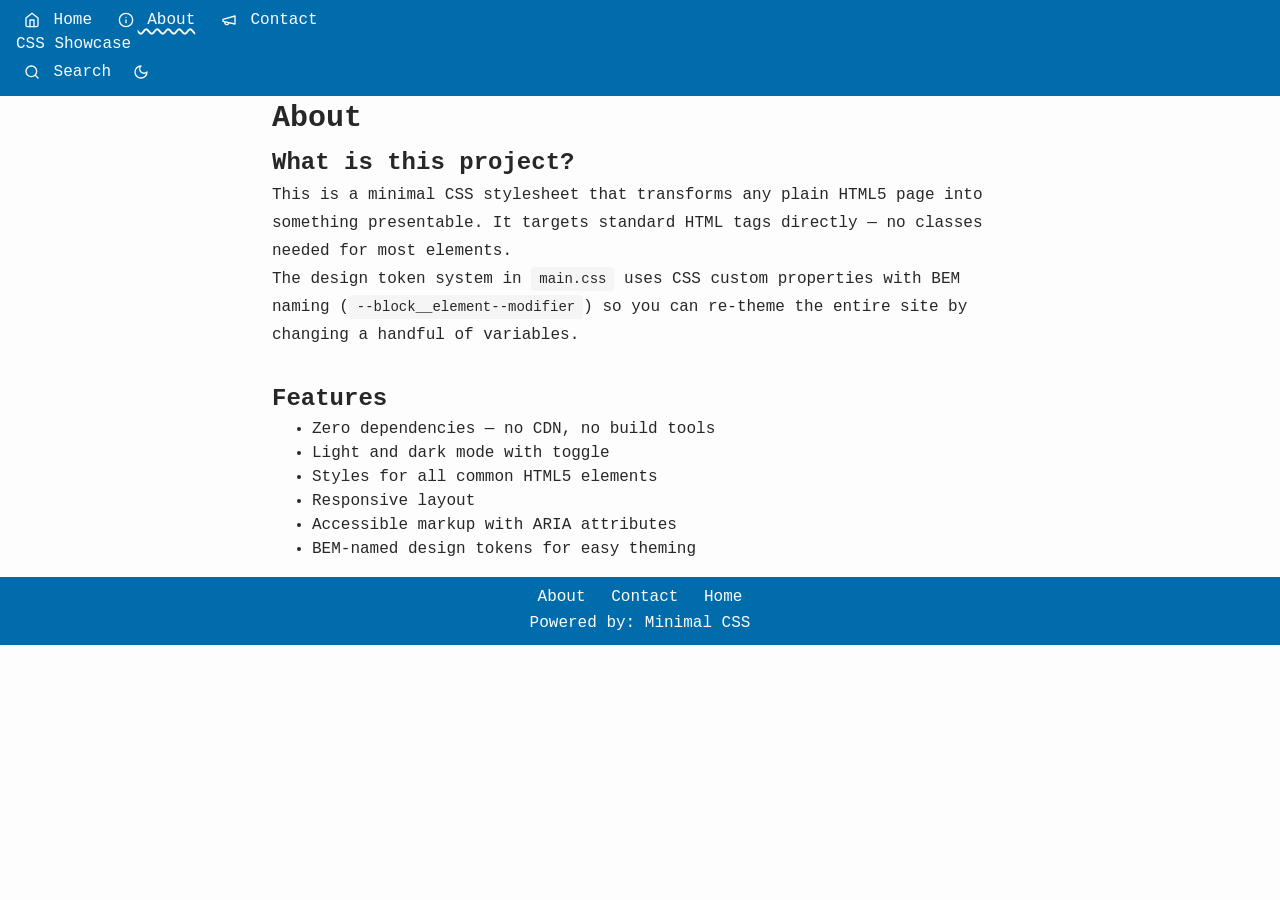
==== about.html @ d49ca7f7 "refactor: complete CSS showcase overhaul with review fixes - Rewrite main.css with BEM-named design " ====
<!DOCTYPE html>
<html lang="en" data-theme="light">

<head>
    <meta charset="utf-8" />
    <title>About — CSS Showcase</title>
    <meta name="viewport" content="width=device-width, initial-scale=1" />
    <meta http-equiv="Content-Security-Policy" content="default-src 'self'; img-src 'self'">
    <link rel="stylesheet" type="text/css" media="screen" href="main.css" />
</head>

<body>
    <header>
        <nav>
            <ul>
                <li>
                    <a href="index.html">
                        <svg aria-hidden="true"><use href="icons.svg#icon-home"></use></svg>
                        Home
                    </a>
                </li>
                <li>
                    <a href="about.html" aria-current="page">
                        <svg aria-hidden="true"><use href="icons.svg#icon-info"></use></svg>
                        About
                    </a>
                </li>
                <li>
                    <a href="contact.html">
                        <svg aria-hidden="true"><use href="icons.svg#icon-megaphone"></use></svg>
                        Contact
                    </a>
                </li>
            </ul>
            <span>CSS Showcase</span>
            <ul>
                <li>
                    <a href="index.html">
                        <svg aria-hidden="true"><use href="icons.svg#icon-search"></use></svg>
                        Search
                    </a>
                </li>
                <li>
                    <button type="button" data-action="toggle-theme" aria-label="Toggle dark mode">
                        <svg aria-hidden="true" class="icon-sun"><use href="icons.svg#icon-sun"></use></svg>
                        <svg aria-hidden="true" class="icon-moon"><use href="icons.svg#icon-moon"></use></svg>
                    </button>
                </li>
            </ul>
        </nav>
    </header>

    <main class="container">
        <section>
            <h1>About</h1>
            <h2>What is this project?</h2>
            <p>
                This is a minimal CSS stylesheet that transforms any plain HTML5 page into
                something presentable. It targets standard HTML tags directly — no classes
                needed for most elements.
            </p>
            <p>
                The design token system in <code>main.css</code> uses CSS custom properties
                with BEM naming (<code>--block__element--modifier</code>) so you can re-theme
                the entire site by changing a handful of variables.
            </p>
        </section>

        <section>
            <h2>Features</h2>
            <ul>
                <li>Zero dependencies — no CDN, no build tools</li>
                <li>Light and dark mode with toggle</li>
                <li>Styles for all common HTML5 elements</li>
                <li>Responsive layout</li>
                <li>Accessible markup with ARIA attributes</li>
                <li>BEM-named design tokens for easy theming</li>
            </ul>
        </section>
    </main>

    <footer>
        <ul>
            <li><a href="about.html">About</a></li>
            <li><a href="contact.html">Contact</a></li>
            <li><a href="index.html">Home</a></li>
        </ul>
        <p>Powered by: Minimal CSS</p>
    </footer>

    <script src="theme-toggle.js"></script>

</body>

</html>
---- main.css ----
/* ═══════════════════════════════════════════════════════════════════
   Design Token API — Change these values to re-theme the entire page
   Variable naming follows BEM: --block__element--modifier
   ═══════════════════════════════════════════════════════════════════ */

:root {
  /* ─── Surface Colors ─── */
  --color__surface:              #fdfdfd;
  --color__surface--alt:         #f5f5f5;
  --color__surface--hover:       #e6e6e6;

  /* ─── Text Colors ─── */
  --color__text:                 #282728;
  --color__text--inverse:        #fdfdfd;
  --color__text--muted:          #6b6b6b;

  /* ─── Accent Colors ─── */
  --color__accent:               #006cac;
  --color__accent--hover:        #005a91;
  --color__accent--subtle:       #e6e6e6;

  /* ─── Semantic Status Colors ─── */
  --color__error:                #ff010130;
  --color__error--border:        #ff0101;
  --color__warning:              #f59e0b;
  --color__success:              #22c55e;
  --color__info:                 #3b82f6;

  /* ─── Borders ─── */
  --border__width:               1px;
  --border__width--accent:       3px;
  --border__color:               #ece9e9;
  --border__color--strong:       #3a3a3a;
  --border__radius:              4px;
  --border__radius--full:        9999px;

  /* ─── Typography ─── */
  --font__family:                ui-monospace, SFMono-Regular, Menlo, Monaco,
                                 Consolas, "Liberation Mono", "Courier New", monospace;
  --font__size--base:            1rem;
  --font__size--sm:              0.875rem;
  --font__size--h1:              1.875rem;
  --font__size--h2:              1.5rem;
  --font__size--h3:              1.25rem;
  --font__size--h4:              1.125rem;
  --line__height:                1.5;
  --line__height--relaxed:       1.75;

  /* ─── Spacing (4px base grid) ─── */
  --space--xs:                   0.25rem;
  --space--sm:                   0.5rem;
  --space--md:                   1rem;
  --space--lg:                   1.5rem;
  --space--xl:                   2rem;
  --space--2xl:                  3rem;

  /* ─── Layout ─── */
  --layout__max-width:           768px;
  --layout__padding:             1rem;

  /* ─── Components ─── */
  --icon__size:                  1rem;
  --checkbox__size:              1.25rem;
  --indicator__height:           1.5rem;
  --interaction__opacity--hover: 0.85;

  /* ─── Link Decoration ─── */
  --link__underline--style:      dashed;
  --link__underline--offset:     3px;
}

/* ─── Dark Mode ─── */
[data-theme="dark"] {
  --color__surface:              #212737;
  --color__surface--alt:         #2a3347;
  --color__surface--hover:       rgba(52, 63, 96, 0.75);
  --color__text:                 #eaedf3;
  --color__text--inverse:        #212737;
  --color__text--muted:          #9ba3b8;
  --color__accent:               #ff6b01;
  --color__accent--hover:        #cc5600;
  --color__accent--subtle:       rgba(52, 63, 96, 0.75);
  --border__color:               #3d4663;
  --border__color--strong:       #ab4b08;
  --color__error:                #ff010140;
  --color__error--border:        #ff4444;
}


/* ═══════════════════════════════════════════════
   Reset
   ═══════════════════════════════════════════════ */

* {
  margin: 0;
  box-sizing: border-box;
  font-family: var(--font__family);
  line-height: var(--line__height);
  color: var(--color__text);
}


/* ═══════════════════════════════════════════════
   Page Structure
   ═══════════════════════════════════════════════ */

body {
  background-color: var(--color__surface);
  font-size: var(--font__size--base);
  font-weight: normal;
  padding-top: var(--space--2xl);
}

main > *:not(:first-child) {
  margin-top: var(--space--xl);
}

.container {
  width: 90%;
  max-width: var(--layout__max-width);
  margin: var(--space--xl) auto 0 auto;
  padding: var(--layout__padding);
}


/* ═══════════════════════════════════════════════
   Header & Navigation
   ═══════════════════════════════════════════════ */

header {
  position: fixed;
  top: 0;
  width: 100%;
  padding: var(--space--sm) var(--space--md);
  background-color: var(--color__accent);
  z-index: 10;
}

header,
header * {
  color: var(--color__text--inverse);
}

nav ul {
  list-style: none;
  margin: 0;
  padding: 0;
}

nav ul li {
  display: inline-block;
}

nav svg {
  width: var(--icon__size);
  height: var(--icon__size);
  display: inline-block;
  vertical-align: middle;
  margin-right: var(--space--xs);
}

nav a {
  color: var(--color__text--inverse);
  text-decoration: none;
  padding: var(--space--xs) var(--space--sm);
}

nav a:hover {
  text-decoration: underline;
  opacity: var(--interaction__opacity--hover);
  color: var(--color__text--inverse);
}

nav a:visited {
  color: var(--color__text--inverse);
}

nav a[aria-current="page"] {
  text-decoration: underline wavy;
  text-decoration-thickness: 2px;
  text-underline-offset: 4px;
}

/* Theme toggle: show sun in dark mode, moon in light mode */
[data-theme="light"] .icon-sun { display: none; }
[data-theme="dark"] .icon-moon { display: none; }
[data-theme="dark"] .icon-sun { display: inline-block; }

nav button {
  background: none;
  border: none;
  cursor: pointer;
  padding: var(--space--xs);
  margin: 0;
  border-radius: var(--border__radius--full);
  vertical-align: middle;
}

nav button:hover {
  opacity: var(--interaction__opacity--hover);
}

nav button svg {
  margin-right: 0;
}


/* ═══════════════════════════════════════════════
   Footer
   ═══════════════════════════════════════════════ */

footer {
  background-color: var(--color__accent);
  padding: var(--space--sm) 0;
  text-align: center;
}

footer,
footer * {
  color: var(--color__text--inverse);
}

footer ul {
  list-style: none;
  margin: 0;
  padding: 0;
}

footer ul li {
  display: inline-block;
  margin: 0 var(--space--sm);
}

footer a {
  color: var(--color__text--inverse);
  text-decoration: none;
}

footer a:hover {
  text-decoration: underline;
  opacity: var(--interaction__opacity--hover);
  color: var(--color__text--inverse);
}


/* ═══════════════════════════════════════════════
   Typography
   ═══════════════════════════════════════════════ */

h1 { font-size: var(--font__size--h1); margin-bottom: var(--space--xs); }
h2 { font-size: var(--font__size--h2); }
h3 { font-size: var(--font__size--h3); }
h4 { font-size: var(--font__size--h4); }

p {
  line-height: var(--line__height--relaxed);
}

small {
  font-size: var(--font__size--sm);
  color: var(--color__text--muted);
}

mark {
  background-color: color-mix(in srgb, var(--color__warning) 40%, transparent);
  padding: 0 var(--space--xs);
  border-radius: var(--border__radius);
}

ins {
  text-decoration: none;
  background-color: color-mix(in srgb, var(--color__success) 25%, transparent);
  padding: 0 var(--space--xs);
}

del {
  background-color: var(--color__error);
  padding: 0 var(--space--xs);
}

abbr[title] {
  text-decoration: underline dotted;
  text-underline-offset: var(--link__underline--offset);
  cursor: help;
}

sup, sub {
  font-size: var(--font__size--sm);
}

address {
  font-style: normal;
}


/* ═══════════════════════════════════════════════
   Code & Preformatted
   ═══════════════════════════════════════════════ */

code {
  background-color: var(--color__surface--alt);
  padding: var(--space--xs) var(--space--sm);
  border-radius: var(--border__radius);
  font-size: var(--font__size--sm);
}

pre {
  background-color: var(--color__surface--alt);
  padding: var(--space--md);
  border-radius: var(--border__radius);
  border: var(--border__width) solid var(--border__color);
  overflow-x: auto;
}

pre code {
  background: none;
  padding: 0;
}

kbd {
  background-color: var(--color__surface--alt);
  border: var(--border__width) solid var(--border__color--strong);
  border-radius: var(--border__radius);
  padding: var(--space--xs) var(--space--sm);
  font-size: var(--font__size--sm);
}


/* ═══════════════════════════════════════════════
   Links
   ═══════════════════════════════════════════════ */

a,
a:visited {
  color: var(--color__accent);
  text-decoration: underline var(--link__underline--style);
  text-underline-offset: var(--link__underline--offset);
}

a:hover {
  color: var(--color__accent--hover);
}


/* ═══════════════════════════════════════════════
   Blockquote & Aside
   ═══════════════════════════════════════════════ */

blockquote {
  border-left: var(--border__width--accent) solid var(--color__info);
  margin: var(--space--md) 0;
  padding: var(--space--sm) var(--space--lg);
  background-color: var(--color__surface--alt);
}

blockquote p {
  font-style: italic;
}

aside {
  background-color: var(--color__accent--subtle);
  border-left: var(--border__width--accent) solid var(--color__accent);
  padding: var(--space--md) var(--space--lg);
  margin: var(--space--md) 0;
  border-radius: var(--border__radius);
}


/* ═══════════════════════════════════════════════
   Horizontal Rule
   ═══════════════════════════════════════════════ */

hr {
  border: none;
  border-top: var(--border__width) solid var(--border__color);
  margin: var(--space--xl) 0;
}


/* ═══════════════════════════════════════════════
   Forms
   ═══════════════════════════════════════════════ */

label {
  display: block;
  margin: var(--space--lg) 0 var(--space--xs) 0;
  font-weight: bold;
}

label span {
  color: var(--color__accent);
}

label:has(> input[type="checkbox"]),
label:has(> input[type="radio"]) {
  display: inline;
  margin: 0;
  font-weight: normal;
}

input[type="text"],
input[type="number"],
input[type="email"],
input[type="password"],
select,
textarea {
  width: 100%;
  padding: var(--space--sm);
  font-size: var(--font__size--base);
  border: var(--border__width) solid var(--border__color);
  border-radius: var(--border__radius);
  background-color: var(--color__surface);
  color: var(--color__text);
}

input[type="text"]:focus,
input[type="number"]:focus,
input[type="email"]:focus,
input[type="password"]:focus,
select:focus,
textarea:focus {
  border-color: var(--color__accent);
  outline: 2px solid color-mix(in srgb, var(--color__accent) 25%, transparent);
  outline-offset: 1px;
}

textarea {
  line-height: var(--line__height--relaxed);
  min-height: 6rem;
}

input[type="checkbox"] {
  width: var(--checkbox__size);
  height: var(--checkbox__size);
  margin-right: var(--space--sm);
  vertical-align: middle;
  accent-color: var(--color__accent);
}

input[type="radio"] {
  margin-right: var(--space--sm);
  vertical-align: middle;
  accent-color: var(--color__accent);
}


/* ═══════════════════════════════════════════════
   Buttons
   ═══════════════════════════════════════════════ */

button,
.button {
  display: inline-block;
  background-color: var(--color__accent);
  color: var(--color__text--inverse);
  border: var(--border__width) solid var(--color__accent--hover);
  border-radius: var(--border__radius);
  padding: var(--space--sm) var(--space--lg);
  font-size: var(--font__size--base);
  font-weight: bold;
  cursor: pointer;
  text-decoration: none;
  line-height: var(--line__height);
  margin: var(--space--md) var(--space--xs) 0 0;
}

button:hover,
.button:hover {
  background-color: var(--color__accent--hover);
}

.button-alt {
  background-color: transparent;
  color: var(--color__accent);
  border-color: var(--color__accent);
}

.button-alt:hover {
  background-color: transparent;
  color: var(--color__accent--hover);
  border-color: var(--color__accent--hover);
}

.float-right {
  float: right;
}


/* ═══════════════════════════════════════════════
   Tables
   ═══════════════════════════════════════════════ */

table {
  border-collapse: collapse;
  width: 100%;
}

thead {
  background-color: var(--color__accent);
}

thead th {
  color: var(--color__text--inverse);
}

th,
td {
  border: var(--border__width) solid var(--border__color--strong);
  padding: var(--space--sm);
  text-align: left;
}

tbody tr:nth-child(odd) {
  background-color: var(--color__surface--alt);
}

tbody tr:hover {
  background-color: var(--color__surface--hover);
}


/* ═══════════════════════════════════════════════
   Definition Lists
   ═══════════════════════════════════════════════ */

dl {
  margin: var(--space--md) 0;
}

dt {
  font-weight: bold;
  margin-top: var(--space--sm);
}

dd {
  margin-left: var(--space--lg);
  color: var(--color__text--muted);
}


/* ═══════════════════════════════════════════════
   Media
   ═══════════════════════════════════════════════ */

figure {
  margin: var(--space--md) 0;
}

figcaption {
  font-size: var(--font__size--sm);
  color: var(--color__text--muted);
  margin-top: var(--space--xs);
}

img {
  max-width: 100%;
  height: auto;
}


/* ═══════════════════════════════════════════════
   Details & Summary
   ═══════════════════════════════════════════════ */

details {
  border: var(--border__width) solid var(--border__color);
  border-radius: var(--border__radius);
  padding: var(--space--sm) var(--space--md);
  margin: var(--space--md) 0;
}

summary {
  font-weight: bold;
  cursor: pointer;
}

details[open] summary {
  margin-bottom: var(--space--sm);
}


/* ═══════════════════════════════════════════════
   Progress & Meter
   ═══════════════════════════════════════════════ */

progress {
  width: 100%;
  height: var(--indicator__height);
  accent-color: var(--color__accent);
  margin: var(--space--sm) 0;
}

meter {
  width: 100%;
  height: var(--indicator__height);
  margin: var(--space--sm) 0;
}


/* ═══════════════════════════════════════════════
   Validation
   ═══════════════════════════════════════════════ */

input.form-field-validation-error,
select.form-field-validation-error,
textarea.form-field-validation-error {
  border-color: var(--color__error--border);
  background-color: var(--color__error);
}


/* ═══════════════════════════════════════════════
   Responsive
   ═══════════════════════════════════════════════ */

@media screen and (max-width: 550px) {
  button,
  .button {
    width: 100%;
    display: block;
  }
}
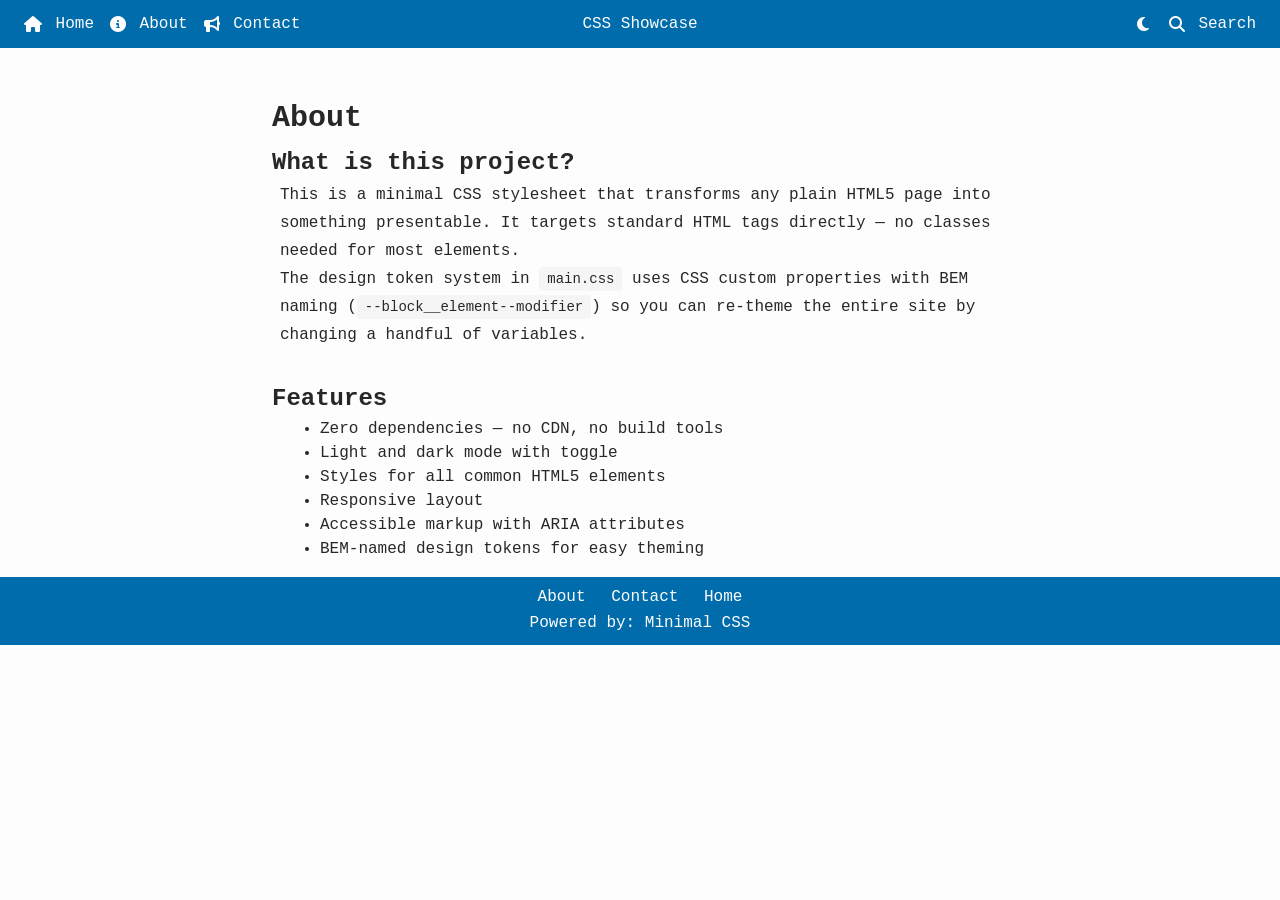
==== commit 505a3ad5: "Cleaned up index.html and  main.css" ====
--- a/about.html
+++ b/about.html
@@ -5,7 +5,8 @@
     <meta charset="utf-8" />
     <title>About — CSS Showcase</title>
     <meta name="viewport" content="width=device-width, initial-scale=1" />
-    <meta http-equiv="Content-Security-Policy" content="default-src 'self'; img-src 'self'">
+    <meta http-equiv="Content-Security-Policy" content="default-src 'self'; img-src 'self'; style-src 'self' https://cdnjs.cloudflare.com; font-src https://cdnjs.cloudflare.com">
+    <link rel="stylesheet" href="https://cdnjs.cloudflare.com/ajax/libs/font-awesome/6.5.1/css/all.min.css" />
     <link rel="stylesheet" type="text/css" media="screen" href="main.css" />
 </head>
 
@@ -15,19 +16,19 @@
             <ul>
                 <li>
                     <a href="index.html">
-                        <svg aria-hidden="true"><use href="icons.svg#icon-home"></use></svg>
+                        <i class="fa-solid fa-house"></i>
                         Home
                     </a>
                 </li>
                 <li>
                     <a href="about.html" aria-current="page">
-                        <svg aria-hidden="true"><use href="icons.svg#icon-info"></use></svg>
+                        <i class="fa-solid fa-circle-info"></i>
                         About
                     </a>
                 </li>
                 <li>
                     <a href="contact.html">
-                        <svg aria-hidden="true"><use href="icons.svg#icon-megaphone"></use></svg>
+                        <i class="fa-solid fa-bullhorn"></i>
                         Contact
                     </a>
                 </li>
@@ -36,15 +37,15 @@
             <ul>
                 <li>
                     <a href="index.html">
-                        <svg aria-hidden="true"><use href="icons.svg#icon-search"></use></svg>
+                        <i class="fa-solid fa-magnifying-glass"></i>
                         Search
                     </a>
                 </li>
                 <li>
-                    <button type="button" data-action="toggle-theme" aria-label="Toggle dark mode">
-                        <svg aria-hidden="true" class="icon-sun"><use href="icons.svg#icon-sun"></use></svg>
-                        <svg aria-hidden="true" class="icon-moon"><use href="icons.svg#icon-moon"></use></svg>
-                    </button>
+                    <a href="#" data-action="toggle-theme" aria-label="Toggle dark mode">
+                        <i class="fa-solid fa-sun icon-sun"></i>
+                        <i class="fa-solid fa-moon icon-moon"></i>
+                    </a>
                 </li>
             </ul>
         </nav>
--- a/main.css
+++ b/main.css
@@ -111,9 +111,18 @@
   padding-top: var(--space--2xl);
 }
 
+body > *:not(header):not(footer):not(aside) {
+  margin-left: var(--space--md);
+}
+
 main > *:not(:first-child) {
   margin-top: var(--space--xl);
 }
+
+section > *:not(h1):not(h2)  {
+    margin-left: var(--space--sm);
+}
+
 
 .container {
   width: 90%;
@@ -141,19 +150,39 @@
   color: var(--color__text--inverse);
 }
 
+nav {
+  display: flex;
+  justify-content: space-between;
+  align-items: center;
+}
+
+nav ul:first-child li{
+    float: left;
+}
+
+nav > * {
+    text-align: center;
+}
+
+nav ul:last-child li{
+    float: right;
+}
+
 nav ul {
-  list-style: none;
   margin: 0;
   padding: 0;
+
+}
+
+nav > * {
+    width: 100%;
 }
 
 nav ul li {
-  display: inline-block;
-}
-
-nav svg {
-  width: var(--icon__size);
-  height: var(--icon__size);
+  display: inline;
+}
+
+nav i {
   display: inline-block;
   vertical-align: middle;
   margin-right: var(--space--xs);
@@ -163,46 +192,24 @@
   color: var(--color__text--inverse);
   text-decoration: none;
   padding: var(--space--xs) var(--space--sm);
+  vertical-align: middle;
+  display: inline-block;
 }
 
 nav a:hover {
-  text-decoration: underline;
+  text-decoration: wavy underline;
   opacity: var(--interaction__opacity--hover);
   color: var(--color__text--inverse);
 }
 
 nav a:visited {
   color: var(--color__text--inverse);
-}
-
-nav a[aria-current="page"] {
-  text-decoration: underline wavy;
-  text-decoration-thickness: 2px;
-  text-underline-offset: 4px;
 }
 
 /* Theme toggle: show sun in dark mode, moon in light mode */
 [data-theme="light"] .icon-sun { display: none; }
 [data-theme="dark"] .icon-moon { display: none; }
-[data-theme="dark"] .icon-sun { display: inline-block; }
-
-nav button {
-  background: none;
-  border: none;
-  cursor: pointer;
-  padding: var(--space--xs);
-  margin: 0;
-  border-radius: var(--border__radius--full);
-  vertical-align: middle;
-}
-
-nav button:hover {
-  opacity: var(--interaction__opacity--hover);
-}
-
-nav button svg {
-  margin-right: 0;
-}
+[data-theme="dark"] .icon-sun { display: inline; }
 
 
 /* ═══════════════════════════════════════════════
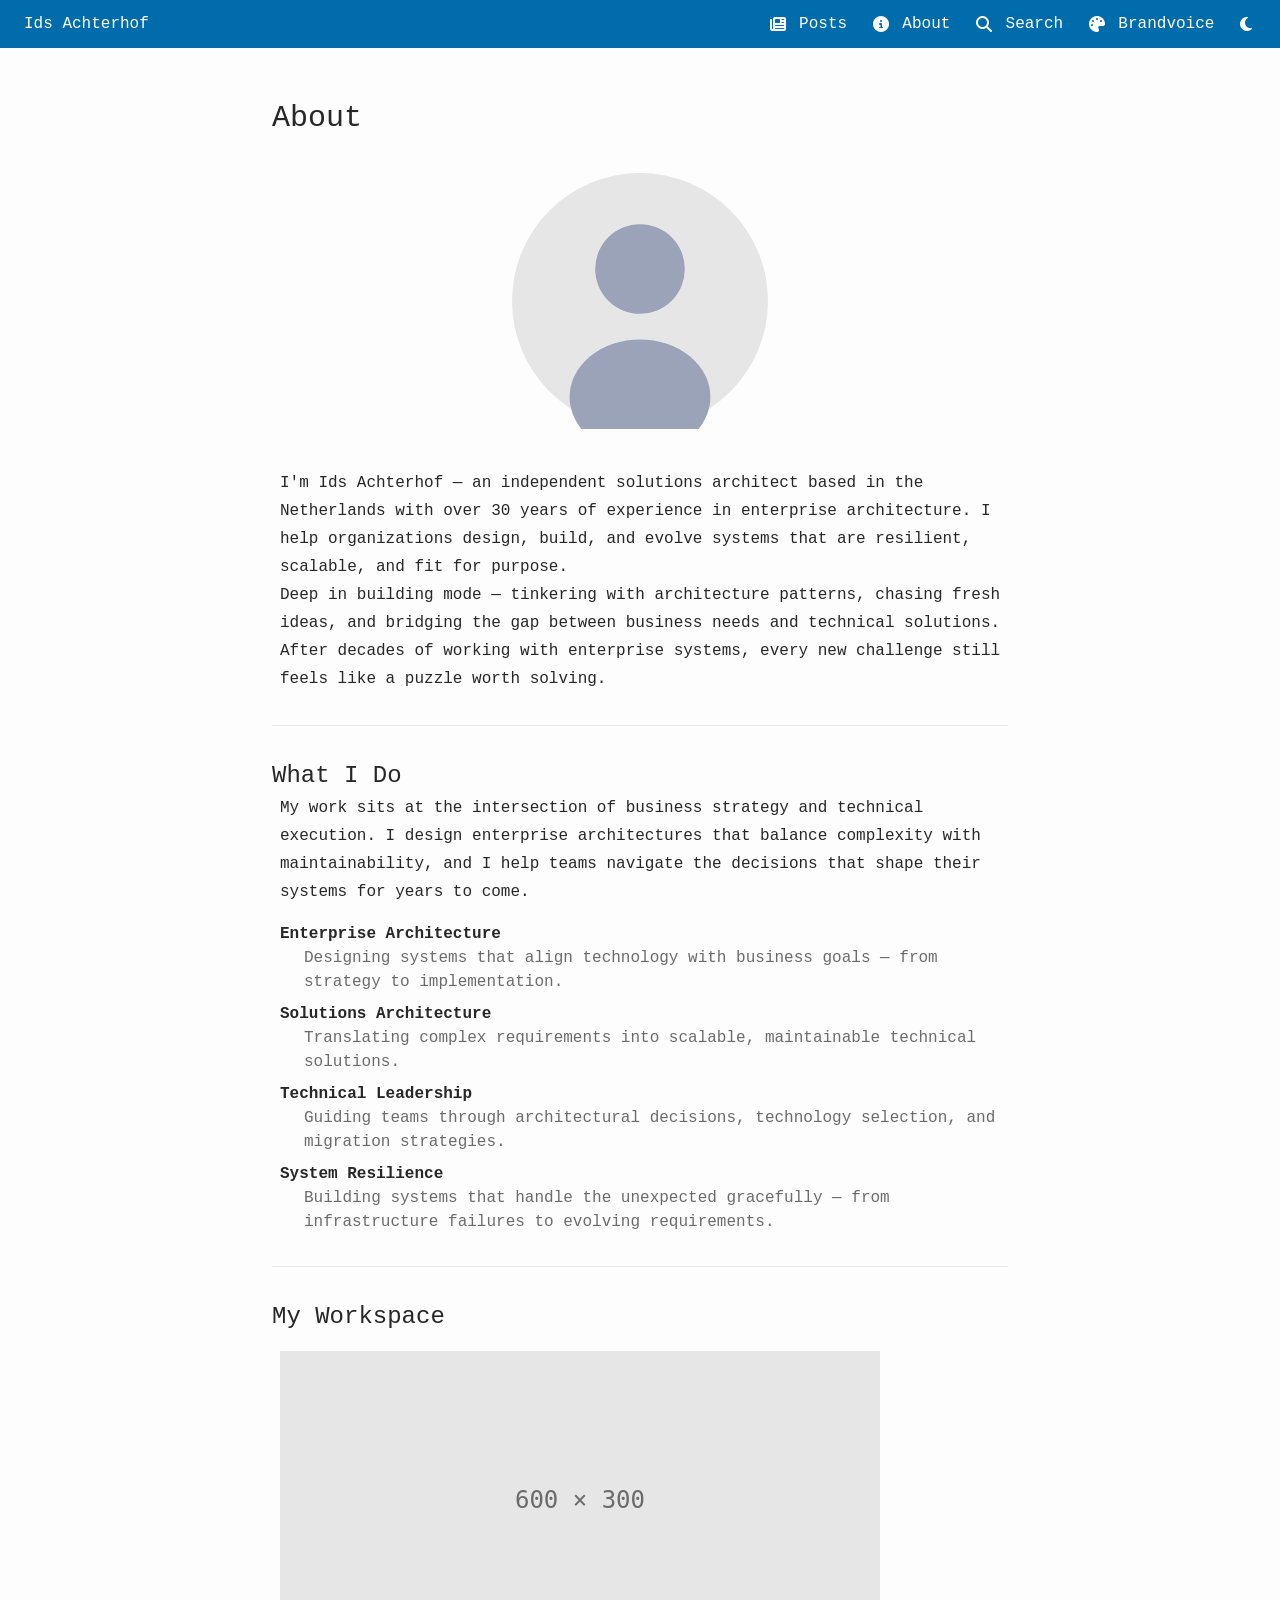
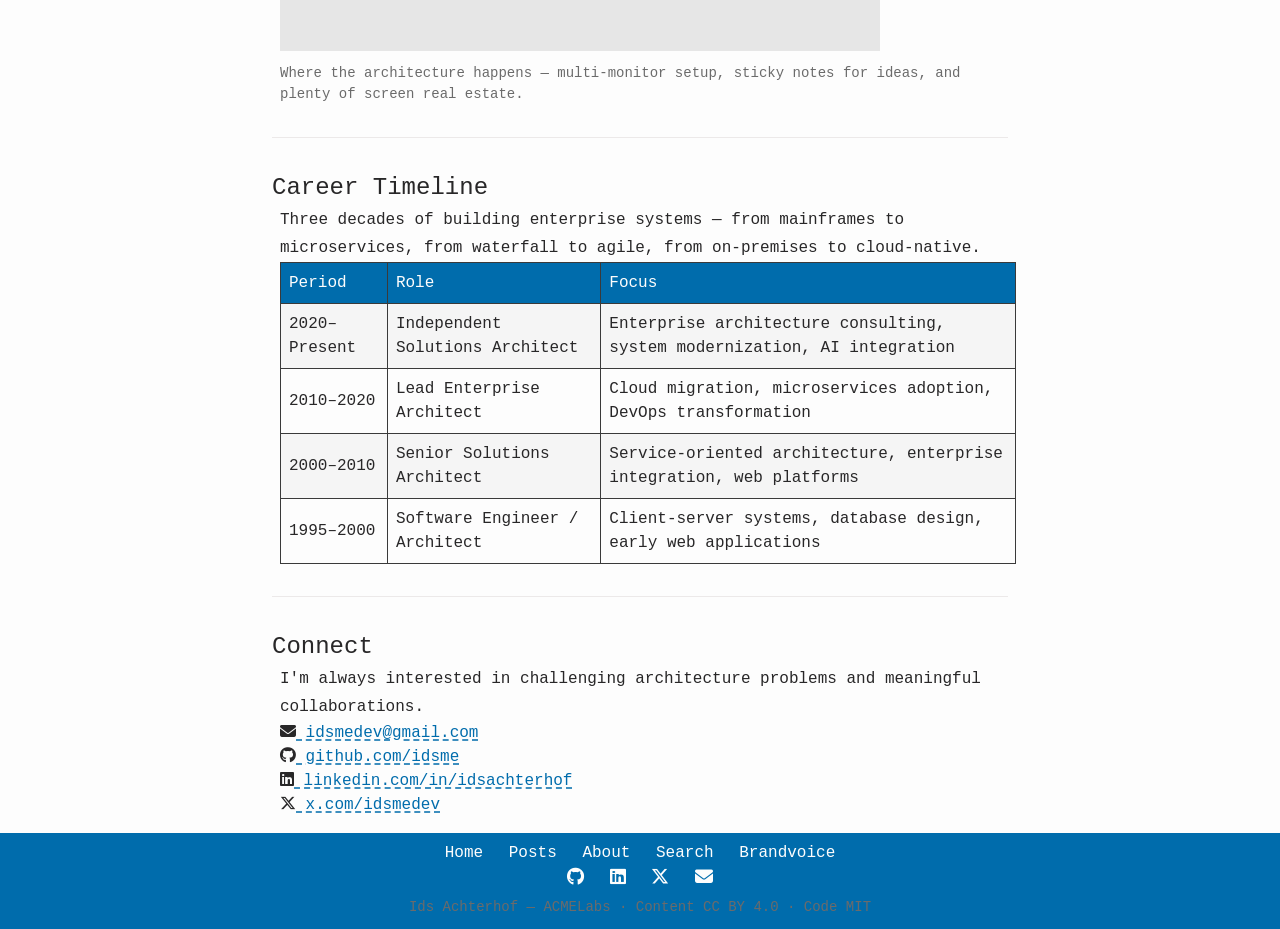
==== commit c9947072: "Recreate site as personal blog for Ids Achterhof (ACMELabs) Modeled after steipete.me structure with" ====
--- a/about.html
+++ b/about.html
@@ -3,10 +3,11 @@
 
 <head>
     <meta charset="utf-8" />
-    <title>About — CSS Showcase</title>
+    <title>About — Ids Achterhof</title>
     <meta name="viewport" content="width=device-width, initial-scale=1" />
-    <meta http-equiv="Content-Security-Policy" content="default-src 'self'; img-src 'self'; style-src 'self' https://cdnjs.cloudflare.com; font-src https://cdnjs.cloudflare.com">
-    <link rel="stylesheet" href="https://cdnjs.cloudflare.com/ajax/libs/font-awesome/6.5.1/css/all.min.css" />
+    <meta name="description" content="About Ids Achterhof — Independent solutions architect with 30+ years of enterprise architecture experience, based in the Netherlands.">
+    <meta name="author" content="Ids Achterhof">
+    <link rel="stylesheet" href="https://cdnjs.cloudflare.com/ajax/libs/font-awesome/6.5.1/css/all.min.css" integrity="sha512-DTOQO9RWCH3ppGqcWaEA1BIZOC6xxalwEsw9c2QQeAIftl+Vegovlnee1c9QX4TctnWMn13TZye+giMm8e2LwA==" crossorigin="anonymous" referrerpolicy="no-referrer" />
     <link rel="stylesheet" type="text/css" media="screen" href="main.css" />
 </head>
 
@@ -16,31 +17,15 @@
             <ul>
                 <li>
                     <a href="index.html">
-                        <i class="fa-solid fa-house"></i>
-                        Home
-                    </a>
-                </li>
-                <li>
-                    <a href="about.html" aria-current="page">
-                        <i class="fa-solid fa-circle-info"></i>
-                        About
-                    </a>
-                </li>
-                <li>
-                    <a href="contact.html">
-                        <i class="fa-solid fa-bullhorn"></i>
-                        Contact
+                        Ids Achterhof
                     </a>
                 </li>
             </ul>
-            <span>CSS Showcase</span>
             <ul>
-                <li>
-                    <a href="index.html">
-                        <i class="fa-solid fa-magnifying-glass"></i>
-                        Search
-                    </a>
-                </li>
+                <li><a href="posts.html"><i class="fa-solid fa-newspaper"></i> Posts</a></li>
+                <li><a href="about.html" aria-current="page"><i class="fa-solid fa-circle-info"></i> About</a></li>
+                <li><a href="search.html"><i class="fa-solid fa-magnifying-glass"></i> Search</a></li>
+                <li><a href="brandvoice.html"><i class="fa-solid fa-palette"></i> Brandvoice</a></li>
                 <li>
                     <a href="#" data-action="toggle-theme" aria-label="Toggle dark mode">
                         <i class="fa-solid fa-sun icon-sun"></i>
@@ -52,41 +37,129 @@
     </header>
 
     <main class="container">
+
         <section>
             <h1>About</h1>
-            <h2>What is this project?</h2>
+            <!-- Replace src with your actual profile photo (export CR3 to JPG) -->
+            <figure class="profile-photo">
+                <img src="images/avatar.svg" alt="Ids Achterhof — professional headshot" width="300" height="300">
+            </figure>
             <p>
-                This is a minimal CSS stylesheet that transforms any plain HTML5 page into
-                something presentable. It targets standard HTML tags directly — no classes
-                needed for most elements.
+                I'm <b>Ids Achterhof</b> — an independent solutions architect based in the Netherlands
+                with over 30 years of experience in enterprise architecture. I help organizations
+                design, build, and evolve systems that are resilient, scalable, and fit for purpose.
             </p>
             <p>
-                The design token system in <code>main.css</code> uses CSS custom properties
-                with BEM naming (<code>--block__element--modifier</code>) so you can re-theme
-                the entire site by changing a handful of variables.
+                Deep in building mode — tinkering with architecture patterns, chasing fresh ideas,
+                and bridging the gap between business needs and technical solutions. After decades
+                of working with enterprise systems, every new challenge still feels like a puzzle
+                worth solving.
             </p>
         </section>
 
+        <hr>
+
         <section>
-            <h2>Features</h2>
-            <ul>
-                <li>Zero dependencies — no CDN, no build tools</li>
-                <li>Light and dark mode with toggle</li>
-                <li>Styles for all common HTML5 elements</li>
-                <li>Responsive layout</li>
-                <li>Accessible markup with ARIA attributes</li>
-                <li>BEM-named design tokens for easy theming</li>
-            </ul>
+            <h2>What I Do</h2>
+            <p>
+                My work sits at the intersection of business strategy and technical execution.
+                I design enterprise architectures that balance complexity with maintainability,
+                and I help teams navigate the decisions that shape their systems for years to come.
+            </p>
+            <dl>
+                <dt>Enterprise Architecture</dt>
+                <dd>Designing systems that align technology with business goals — from strategy to implementation.</dd>
+                <dt>Solutions Architecture</dt>
+                <dd>Translating complex requirements into scalable, maintainable technical solutions.</dd>
+                <dt>Technical Leadership</dt>
+                <dd>Guiding teams through architectural decisions, technology selection, and migration strategies.</dd>
+                <dt>System Resilience</dt>
+                <dd>Building systems that handle the unexpected gracefully — from infrastructure failures to evolving requirements.</dd>
+            </dl>
         </section>
+
+        <hr>
+
+        <section>
+            <h2>My Workspace</h2>
+            <!-- Replace src with your desk setup photo (export CR3 to JPG) -->
+            <figure>
+                <img src="placeholder.svg" alt="Ids Achterhof workspace — multi-monitor setup with sticky notes">
+                <figcaption>Where the architecture happens — multi-monitor setup, sticky notes for ideas, and plenty of screen real estate.</figcaption>
+            </figure>
+        </section>
+
+        <hr>
+
+        <section>
+            <h2>Career Timeline</h2>
+            <p>
+                Three decades of building enterprise systems — from mainframes to microservices,
+                from waterfall to agile, from on-premises to cloud-native.
+            </p>
+            <table>
+                <thead>
+                <tr>
+                    <th>Period</th>
+                    <th>Role</th>
+                    <th>Focus</th>
+                </tr>
+                </thead>
+                <tbody>
+                <tr>
+                    <td>2020–Present</td>
+                    <td>Independent Solutions Architect</td>
+                    <td>Enterprise architecture consulting, system modernization, AI integration</td>
+                </tr>
+                <tr>
+                    <td>2010–2020</td>
+                    <td>Lead Enterprise Architect</td>
+                    <td>Cloud migration, microservices adoption, DevOps transformation</td>
+                </tr>
+                <tr>
+                    <td>2000–2010</td>
+                    <td>Senior Solutions Architect</td>
+                    <td>Service-oriented architecture, enterprise integration, web platforms</td>
+                </tr>
+                <tr>
+                    <td>1995–2000</td>
+                    <td>Software Engineer / Architect</td>
+                    <td>Client-server systems, database design, early web applications</td>
+                </tr>
+                </tbody>
+            </table>
+        </section>
+
+        <hr>
+
+        <section>
+            <h2>Connect</h2>
+            <p>I'm always interested in challenging architecture problems and meaningful collaborations.</p>
+            <address>
+                <a href="mailto:idsmedev@gmail.com"><i class="fa-solid fa-envelope"></i> idsmedev@gmail.com</a><br>
+                <a href="https://github.com/idsme"><i class="fa-brands fa-github"></i> github.com/idsme</a><br>
+                <a href="https://www.linkedin.com/in/idsachterhof/"><i class="fa-brands fa-linkedin"></i> linkedin.com/in/idsachterhof</a><br>
+                <a href="https://x.com/idsmedev"><i class="fa-brands fa-x-twitter"></i> x.com/idsmedev</a>
+            </address>
+        </section>
+
     </main>
 
     <footer>
         <ul>
+            <li><a href="index.html">Home</a></li>
+            <li><a href="posts.html">Posts</a></li>
             <li><a href="about.html">About</a></li>
-            <li><a href="contact.html">Contact</a></li>
-            <li><a href="index.html">Home</a></li>
+            <li><a href="search.html">Search</a></li>
+            <li><a href="brandvoice.html">Brandvoice</a></li>
         </ul>
-        <p>Powered by: Minimal CSS</p>
+        <p>
+            <a href="https://github.com/idsme" aria-label="GitHub"><i class="fa-brands fa-github"></i></a>
+            <a href="https://www.linkedin.com/in/idsachterhof/" aria-label="LinkedIn"><i class="fa-brands fa-linkedin"></i></a>
+            <a href="https://x.com/idsmedev" aria-label="X/Twitter"><i class="fa-brands fa-x-twitter"></i></a>
+            <a href="mailto:idsmedev@gmail.com" aria-label="Email"><i class="fa-solid fa-envelope"></i></a>
+        </p>
+        <p><small>Ids Achterhof — ACMELabs · Content CC BY 4.0 · Code MIT</small></p>
     </footer>
 
     <script src="theme-toggle.js"></script>
--- a/main.css
+++ b/main.css
@@ -1,6 +1,7 @@
 /* ═══════════════════════════════════════════════════════════════════
    Design Token API — Change these values to re-theme the entire page
    Variable naming follows BEM: --block__element--modifier
+   Spacing uses flat scale: --space--size (no element segment)
    ═══════════════════════════════════════════════════════════════════ */
 
 :root {
@@ -20,7 +21,7 @@
   --color__accent--subtle:       #e6e6e6;
 
   /* ─── Semantic Status Colors ─── */
-  --color__error:                #ff010130;
+  --color__error:                rgba(255, 1, 1, 0.19);
   --color__error--border:        #ff0101;
   --color__warning:              #f59e0b;
   --color__success:              #22c55e;
@@ -32,7 +33,6 @@
   --border__color:               #ece9e9;
   --border__color--strong:       #3a3a3a;
   --border__radius:              4px;
-  --border__radius--full:        9999px;
 
   /* ─── Typography ─── */
   --font__family:                ui-monospace, SFMono-Regular, Menlo, Monaco,
@@ -46,7 +46,7 @@
   --line__height:                1.5;
   --line__height--relaxed:       1.75;
 
-  /* ─── Spacing (4px base grid) ─── */
+  /* ─── Spacing (4px base grid, flat scale) ─── */
   --space--xs:                   0.25rem;
   --space--sm:                   0.5rem;
   --space--md:                   1rem;
@@ -57,12 +57,15 @@
   /* ─── Layout ─── */
   --layout__max-width:           768px;
   --layout__padding:             1rem;
+  --layout__breakpoint--mobile:  550px;
 
   /* ─── Components ─── */
   --icon__size:                  1rem;
   --checkbox__size:              1.25rem;
   --indicator__height:           1.5rem;
   --interaction__opacity--hover: 0.85;
+  --textarea__min-height:        6rem;
+  --border__width--focus:        2px;
 
   /* ─── Link Decoration ─── */
   --link__underline--style:      dashed;
@@ -82,7 +85,7 @@
   --color__accent--subtle:       rgba(52, 63, 96, 0.75);
   --border__color:               #3d4663;
   --border__color--strong:       #ab4b08;
-  --color__error:                #ff010140;
+  --color__error:                rgba(255, 1, 1, 0.25);
   --color__error--border:        #ff4444;
 }
 
@@ -95,6 +98,8 @@
   margin: 0;
   box-sizing: border-box;
   font-family: var(--font__family);
+  font-size: var(--font__size--base);
+  font-weight: normal;
   line-height: var(--line__height);
   color: var(--color__text);
 }
@@ -106,8 +111,6 @@
 
 body {
   background-color: var(--color__surface);
-  font-size: var(--font__size--base);
-  font-weight: normal;
   padding-top: var(--space--2xl);
 }
 
@@ -119,10 +122,10 @@
   margin-top: var(--space--xl);
 }
 
-section > *:not(h1):not(h2)  {
-    margin-left: var(--space--sm);
-}
-
+section > *:not(h1):not(h2),
+article > *:not(h1):not(h2) {
+  margin-left: var(--space--sm);
+}
 
 .container {
   width: 90%;
@@ -157,26 +160,23 @@
 }
 
 nav ul:first-child li{
-    float: left;
+    text-align: left;
 }
 
 nav > * {
     text-align: center;
 }
 
-nav ul:last-child li{
-    float: right;
+nav ul:last-child {
+  text-align: right;
 }
 
 nav ul {
+  list-style: none;
   margin: 0;
   padding: 0;
-
-}
-
-nav > * {
-    width: 100%;
-}
+}
+
 
 nav ul li {
   display: inline;
@@ -189,7 +189,7 @@
 }
 
 nav a {
-  color: var(--color__text--inverse);
+  color: inherit;
   text-decoration: none;
   padding: var(--space--xs) var(--space--sm);
   vertical-align: middle;
@@ -239,14 +239,14 @@
 }
 
 footer a {
-  color: var(--color__text--inverse);
+  color: inherit;
   text-decoration: none;
 }
 
 footer a:hover {
   text-decoration: underline;
   opacity: var(--interaction__opacity--hover);
-  color: var(--color__text--inverse);
+  color: inherit;
 }
 
 
@@ -427,13 +427,14 @@
 select:focus,
 textarea:focus {
   border-color: var(--color__accent);
-  outline: 2px solid color-mix(in srgb, var(--color__accent) 25%, transparent);
+  outline: var(--border__width--focus) solid rgba(0, 108, 172, 0.25);
+  outline: var(--border__width--focus) solid color-mix(in srgb, var(--color__accent) 25%, transparent);
   outline-offset: 1px;
 }
 
 textarea {
   line-height: var(--line__height--relaxed);
-  min-height: 6rem;
+  min-height: var(--textarea__min-height);
 }
 
 input[type="checkbox"] {
@@ -467,7 +468,6 @@
   font-weight: bold;
   cursor: pointer;
   text-decoration: none;
-  line-height: var(--line__height);
   margin: var(--space--md) var(--space--xs) 0 0;
 }
 
@@ -620,10 +620,337 @@
    Responsive
    ═══════════════════════════════════════════════ */
 
-@media screen and (max-width: 550px) {
+@media screen and (max-width: 550px) { /* var(--layout__breakpoint--mobile) — CSS vars not supported in media queries */
   button,
   .button {
     width: 100%;
     display: block;
   }
-}
+
+  nav ul:last-child li a span,
+  nav ul:last-child li a .fa-newspaper + span {
+    display: none;
+  }
+}
+
+
+/* ═══════════════════════════════════════════════
+   Blog: Hero Section
+   ═══════════════════════════════════════════════ */
+
+.hero {
+  text-align: center;
+  padding: var(--space--2xl) 0 var(--space--xl);
+}
+
+.hero img.avatar {
+  width: 8rem;
+  height: 8rem;
+  border-radius: 50%;
+  border: var(--border__width--accent) solid var(--color__accent);
+  margin-bottom: var(--space--md);
+  display: block;
+  margin-left: auto;
+  margin-right: auto;
+}
+
+.hero h1 {
+  margin-bottom: var(--space--sm);
+}
+
+.hero > p {
+  color: var(--color__text--muted);
+  max-width: 36rem;
+  margin: 0 auto var(--space--md);
+  margin-left: auto;
+}
+
+
+/* ═══════════════════════════════════════════════
+   Blog: Social Links
+   ═══════════════════════════════════════════════ */
+
+.social-links {
+  display: flex;
+  justify-content: center;
+  gap: var(--space--lg);
+  list-style: none;
+  padding: 0;
+  margin: var(--space--md) 0;
+}
+
+.social-links a {
+  color: var(--color__text--muted);
+  text-decoration: none;
+  font-size: 1.25rem;
+}
+
+.social-links a:hover {
+  color: var(--color__accent);
+}
+
+footer .social-links {
+  display: inline;
+}
+
+footer p a i.fa-brands,
+footer p a i.fa-solid {
+  margin: 0 var(--space--sm);
+  font-size: 1.125rem;
+}
+
+
+/* ═══════════════════════════════════════════════
+   Blog: Post List
+   ═══════════════════════════════════════════════ */
+
+.post-list article {
+  border-bottom: var(--border__width) solid var(--border__color);
+  padding: var(--space--lg) 0;
+}
+
+.post-list article:last-child {
+  border-bottom: none;
+}
+
+.post-list article h3 {
+  margin-bottom: var(--space--xs);
+  margin-left: 0;
+}
+
+.post-list article h3 a {
+  text-decoration: none;
+  color: var(--color__text);
+}
+
+.post-list article h3 a:hover {
+  color: var(--color__accent);
+  text-decoration: underline dashed;
+  text-underline-offset: var(--link__underline--offset);
+}
+
+.post-list article > p {
+  margin-left: 0;
+}
+
+
+/* ═══════════════════════════════════════════════
+   Blog: Post Meta
+   ═══════════════════════════════════════════════ */
+
+.post-meta {
+  font-size: var(--font__size--sm);
+  color: var(--color__text--muted);
+  margin-bottom: var(--space--sm);
+  margin-left: 0;
+}
+
+.post-meta * {
+  font-size: var(--font__size--sm);
+  color: var(--color__text--muted);
+}
+
+.post-meta time {
+  color: var(--color__text--muted);
+}
+
+.post-meta .separator {
+  margin: 0 var(--space--xs);
+}
+
+
+/* ═══════════════════════════════════════════════
+   Blog: Tags
+   ═══════════════════════════════════════════════ */
+
+.tag {
+  display: inline-block;
+  background-color: var(--color__surface--alt);
+  border: var(--border__width) solid var(--border__color);
+  padding: 0 var(--space--sm);
+  border-radius: var(--border__radius);
+  font-size: var(--font__size--sm);
+  text-decoration: none;
+  color: var(--color__text--muted);
+  margin-right: var(--space--xs);
+  line-height: 1.75;
+}
+
+a.tag,
+a.tag:visited {
+  color: var(--color__text--muted);
+  text-decoration: none;
+}
+
+a.tag:hover {
+  background-color: var(--color__surface--hover);
+  color: var(--color__accent);
+  border-color: var(--color__accent);
+}
+
+
+/* ═══════════════════════════════════════════════
+   Blog: Post Content
+   ═══════════════════════════════════════════════ */
+
+.post-content {
+  line-height: var(--line__height--relaxed);
+}
+
+.post-content > * + * {
+  margin-top: var(--space--md);
+}
+
+.post-content h2 {
+  margin-top: var(--space--2xl);
+}
+
+.post-content h3 {
+  margin-top: var(--space--xl);
+}
+
+.post-content ul,
+.post-content ol {
+  margin-left: var(--space--lg);
+}
+
+
+/* ═══════════════════════════════════════════════
+   Blog: Post Header
+   ═══════════════════════════════════════════════ */
+
+.post-header {
+  margin-bottom: var(--space--xl);
+  padding-bottom: var(--space--lg);
+  border-bottom: var(--border__width) solid var(--border__color);
+}
+
+.post-header h1 {
+  margin-bottom: var(--space--sm);
+}
+
+
+/* ═══════════════════════════════════════════════
+   Blog: Share Links
+   ═══════════════════════════════════════════════ */
+
+.share-links {
+  padding: var(--space--lg) 0;
+}
+
+.share-links ul {
+  list-style: none;
+  padding: 0;
+  display: flex;
+  flex-wrap: wrap;
+  gap: var(--space--sm);
+}
+
+.share-links a {
+  display: inline-block;
+  padding: var(--space--xs) var(--space--sm);
+  background-color: var(--color__surface--alt);
+  border: var(--border__width) solid var(--border__color);
+  border-radius: var(--border__radius);
+  text-decoration: none;
+  font-size: var(--font__size--sm);
+  color: var(--color__text--muted);
+}
+
+.share-links a:hover {
+  background-color: var(--color__surface--hover);
+  color: var(--color__accent);
+  border-color: var(--color__accent);
+}
+
+.share-links a i {
+  margin-right: var(--space--xs);
+}
+
+
+/* ═══════════════════════════════════════════════
+   Blog: Post Navigation
+   ═══════════════════════════════════════════════ */
+
+.post-nav {
+  display: flex;
+  justify-content: space-between;
+  padding: var(--space--lg) 0;
+  border-top: var(--border__width) solid var(--border__color);
+}
+
+.post-nav a {
+  text-decoration: none;
+}
+
+.post-nav a:hover {
+  text-decoration: underline dashed;
+  text-underline-offset: var(--link__underline--offset);
+}
+
+
+/* ═══════════════════════════════════════════════
+   Blog: Profile / About
+   ═══════════════════════════════════════════════ */
+
+.profile-photo {
+  text-align: center;
+  margin: var(--space--xl) 0;
+}
+
+.profile-photo img {
+  max-width: 16rem;
+  border-radius: var(--border__radius);
+}
+
+
+/* ═══════════════════════════════════════════════
+   Blog: Archive
+   ═══════════════════════════════════════════════ */
+
+.archive-year {
+  margin-top: var(--space--2xl);
+}
+
+.archive-year > h2 {
+  border-bottom: var(--border__width) solid var(--border__color);
+  padding-bottom: var(--space--sm);
+}
+
+
+/* ═══════════════════════════════════════════════
+   Blog: Search
+   ═══════════════════════════════════════════════ */
+
+input[type="search"] {
+  width: 100%;
+  padding: var(--space--sm) var(--space--md);
+  font-size: var(--font__size--h3);
+  border: var(--border__width) solid var(--border__color);
+  border-radius: var(--border__radius);
+  background-color: var(--color__surface);
+  color: var(--color__text);
+}
+
+input[type="search"]:focus {
+  border-color: var(--color__accent);
+  outline: var(--border__width--focus) solid color-mix(in srgb, var(--color__accent) 25%, transparent);
+  outline-offset: 1px;
+}
+
+.search-hint {
+  text-align: center;
+  color: var(--color__text--muted);
+}
+
+.visually-hidden {
+  position: absolute;
+  width: 1px;
+  height: 1px;
+  padding: 0;
+  margin: -1px;
+  overflow: hidden;
+  clip: rect(0, 0, 0, 0);
+  white-space: nowrap;
+  border: 0;
+}
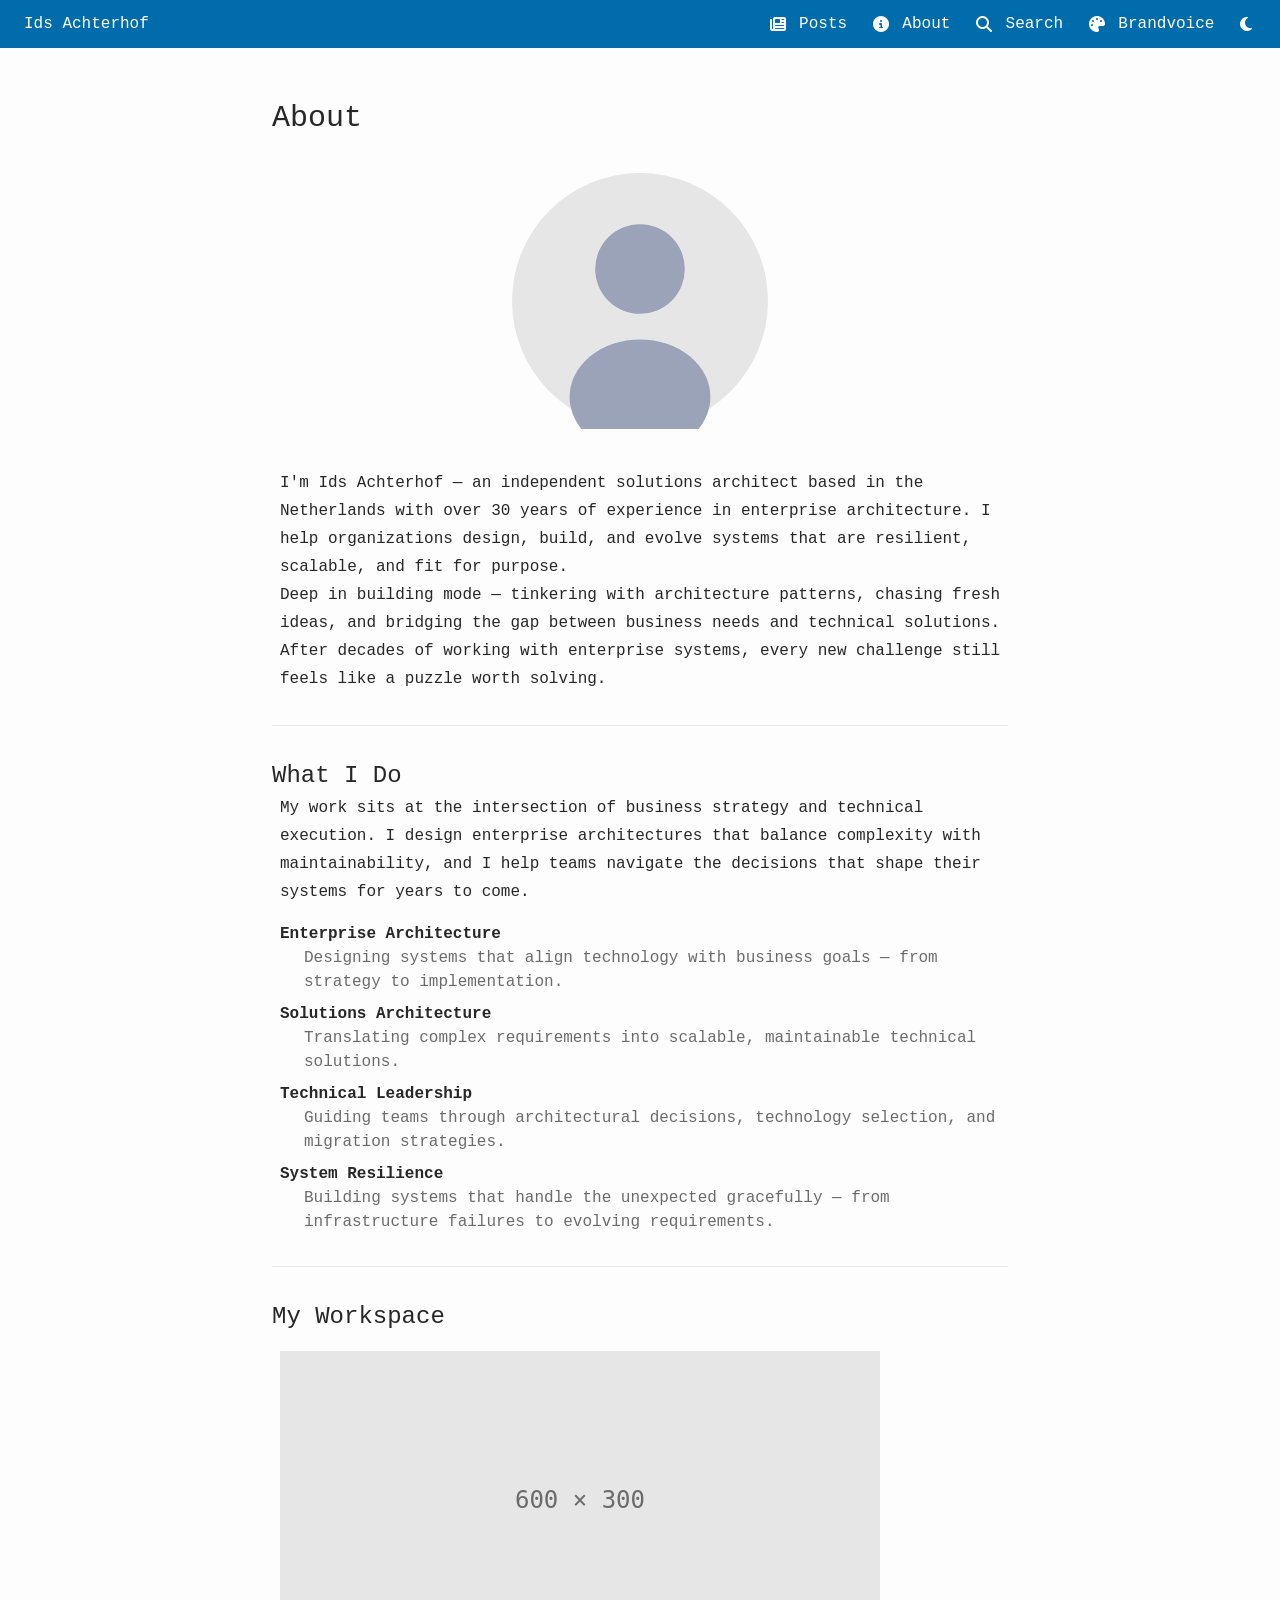
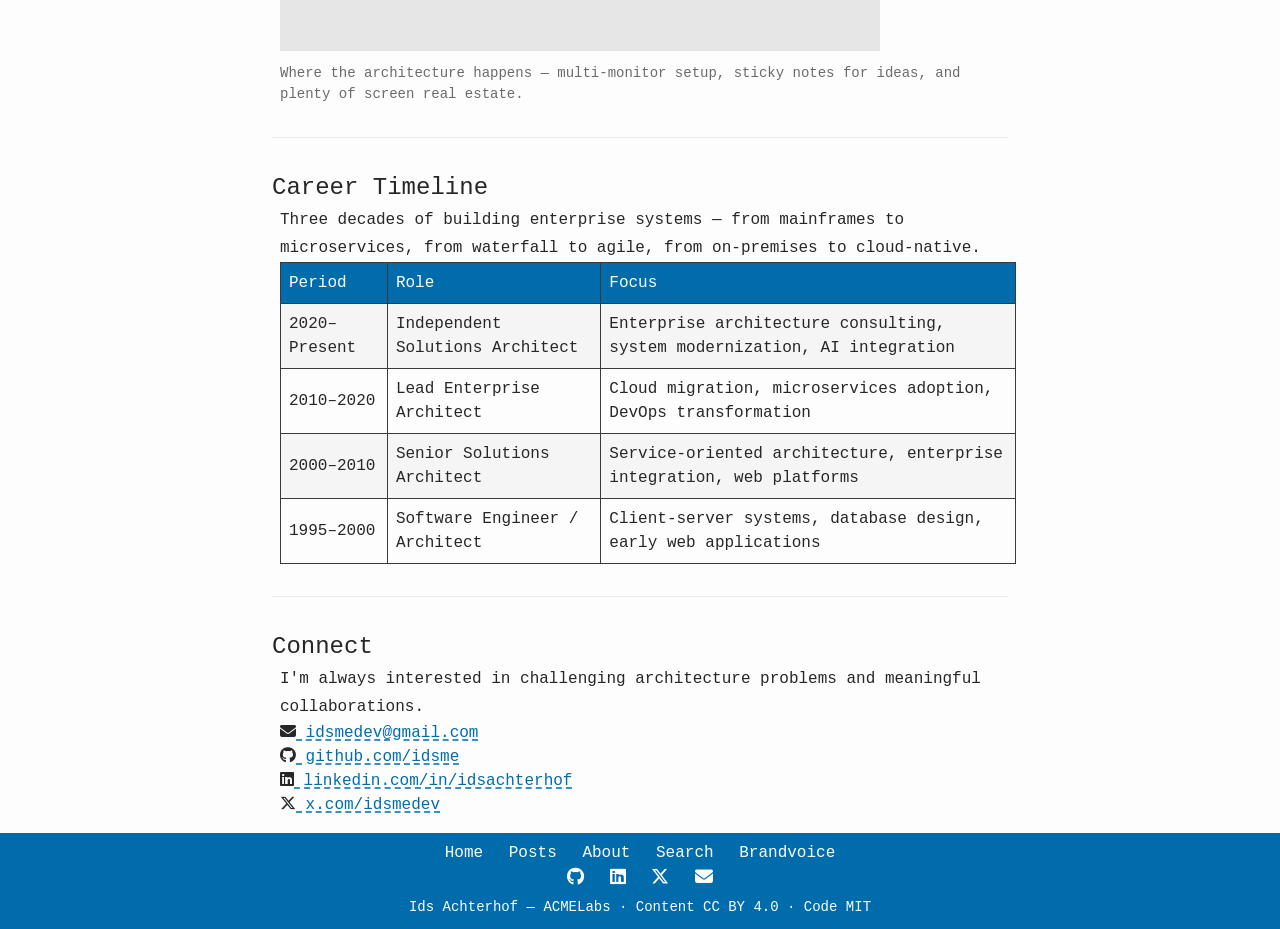
==== commit a381218f: "Created a brandvoice and a skill to apply the brandvoice and tested it." ====
--- a/about.html
+++ b/about.html
@@ -8,7 +8,7 @@
     <meta name="description" content="About Ids Achterhof — Independent solutions architect with 30+ years of enterprise architecture experience, based in the Netherlands.">
     <meta name="author" content="Ids Achterhof">
     <link rel="stylesheet" href="https://cdnjs.cloudflare.com/ajax/libs/font-awesome/6.5.1/css/all.min.css" integrity="sha512-DTOQO9RWCH3ppGqcWaEA1BIZOC6xxalwEsw9c2QQeAIftl+Vegovlnee1c9QX4TctnWMn13TZye+giMm8e2LwA==" crossorigin="anonymous" referrerpolicy="no-referrer" />
-    <link rel="stylesheet" type="text/css" media="screen" href="main.css" />
+    <link rel="stylesheet" type="text/css" media="screen" href="brandvoice.css" />
 </head>
 
 <body>
--- a/brandvoice.css
+++ b/brandvoice.css
@@ -0,0 +1,956 @@
+/* ═══════════════════════════════════════════════════════════════════
+   Design Token API — Change these values to re-theme the entire page
+   Variable naming follows BEM: --block__element--modifier
+   Spacing uses flat scale: --space--size (no element segment)
+   ═══════════════════════════════════════════════════════════════════ */
+
+:root {
+  /* ─── Surface Colors ─── */
+  --color__surface:              #fdfdfd;
+  --color__surface--alt:         #f5f5f5;
+  --color__surface--hover:       #e6e6e6;
+
+  /* ─── Text Colors ─── */
+  --color__text:                 #282728;
+  --color__text--inverse:        #fdfdfd;
+  --color__text--muted:          #6b6b6b;
+
+  /* ─── Accent Colors ─── */
+  --color__accent:               #006cac;
+  --color__accent--hover:        #005a91;
+  --color__accent--subtle:       #e6e6e6;
+
+  /* ─── Semantic Status Colors ─── */
+  --color__error:                rgba(255, 1, 1, 0.19);
+  --color__error--border:        #ff0101;
+  --color__warning:              #f59e0b;
+  --color__success:              #22c55e;
+  --color__info:                 #3b82f6;
+
+  /* ─── Borders ─── */
+  --border__width:               1px;
+  --border__width--accent:       3px;
+  --border__color:               #ece9e9;
+  --border__color--strong:       #3a3a3a;
+  --border__radius:              4px;
+
+  /* ─── Typography ─── */
+  --font__family:                ui-monospace, SFMono-Regular, Menlo, Monaco,
+                                 Consolas, "Liberation Mono", "Courier New", monospace;
+  --font__size--base:            1rem;
+  --font__size--sm:              0.875rem;
+  --font__size--h1:              1.875rem;
+  --font__size--h2:              1.5rem;
+  --font__size--h3:              1.25rem;
+  --font__size--h4:              1.125rem;
+  --line__height:                1.5;
+  --line__height--relaxed:       1.75;
+
+  /* ─── Spacing (4px base grid, flat scale) ─── */
+  --space--xs:                   0.25rem;
+  --space--sm:                   0.5rem;
+  --space--md:                   1rem;
+  --space--lg:                   1.5rem;
+  --space--xl:                   2rem;
+  --space--2xl:                  3rem;
+
+  /* ─── Layout ─── */
+  --layout__max-width:           768px;
+  --layout__padding:             1rem;
+  --layout__breakpoint--mobile:  550px;
+
+  /* ─── Components ─── */
+  --icon__size:                  1rem;
+  --checkbox__size:              1.25rem;
+  --indicator__height:           1.5rem;
+  --interaction__opacity--hover: 0.85;
+  --textarea__min-height:        6rem;
+  --border__width--focus:        2px;
+
+  /* ─── Link Decoration ─── */
+  --link__underline--style:      dashed;
+  --link__underline--offset:     3px;
+}
+
+/* ─── Dark Mode ─── */
+[data-theme="dark"] {
+  --color__surface:              #212737;
+  --color__surface--alt:         #2a3347;
+  --color__surface--hover:       rgba(52, 63, 96, 0.75);
+  --color__text:                 #eaedf3;
+  --color__text--inverse:        #212737;
+  --color__text--muted:          #9ba3b8;
+  --color__accent:               #ff6b01;
+  --color__accent--hover:        #cc5600;
+  --color__accent--subtle:       rgba(52, 63, 96, 0.75);
+  --border__color:               #3d4663;
+  --border__color--strong:       #ab4b08;
+  --color__error:                rgba(255, 1, 1, 0.25);
+  --color__error--border:        #ff4444;
+}
+
+
+/* ═══════════════════════════════════════════════
+   Reset
+   ═══════════════════════════════════════════════ */
+
+* {
+  margin: 0;
+  box-sizing: border-box;
+  font-family: var(--font__family);
+  font-size: var(--font__size--base);
+  font-weight: normal;
+  line-height: var(--line__height);
+  color: var(--color__text);
+}
+
+
+/* ═══════════════════════════════════════════════
+   Page Structure
+   ═══════════════════════════════════════════════ */
+
+body {
+  background-color: var(--color__surface);
+  padding-top: var(--space--2xl);
+}
+
+body > *:not(header):not(footer):not(aside) {
+  margin-left: var(--space--md);
+}
+
+main > *:not(:first-child) {
+  margin-top: var(--space--xl);
+}
+
+section > *:not(h1):not(h2),
+article > *:not(h1):not(h2) {
+  margin-left: var(--space--sm);
+}
+
+.container {
+  width: 90%;
+  max-width: var(--layout__max-width);
+  margin: var(--space--xl) auto 0 auto;
+  padding: var(--layout__padding);
+}
+
+
+/* ═══════════════════════════════════════════════
+   Header & Navigation
+   ═══════════════════════════════════════════════ */
+
+header {
+  position: fixed;
+  top: 0;
+  width: 100%;
+  padding: var(--space--sm) var(--space--md);
+  background-color: var(--color__accent);
+  z-index: 10;
+}
+
+header,
+header * {
+  color: var(--color__text--inverse);
+}
+
+nav {
+  display: flex;
+  justify-content: space-between;
+  align-items: center;
+}
+
+nav ul:first-child li{
+    text-align: left;
+}
+
+nav > * {
+    text-align: center;
+}
+
+nav ul:last-child {
+  text-align: right;
+}
+
+nav ul {
+  list-style: none;
+  margin: 0;
+  padding: 0;
+}
+
+
+nav ul li {
+  display: inline;
+}
+
+nav i {
+  display: inline-block;
+  vertical-align: middle;
+  margin-right: var(--space--xs);
+}
+
+nav a {
+  color: inherit;
+  text-decoration: none;
+  padding: var(--space--xs) var(--space--sm);
+  vertical-align: middle;
+  display: inline-block;
+}
+
+nav a:hover {
+  text-decoration: wavy underline;
+  opacity: var(--interaction__opacity--hover);
+  color: var(--color__text--inverse);
+}
+
+nav a:visited {
+  color: var(--color__text--inverse);
+}
+
+/* Theme toggle: show sun in dark mode, moon in light mode */
+[data-theme="light"] .icon-sun { display: none; }
+[data-theme="dark"] .icon-moon { display: none; }
+[data-theme="dark"] .icon-sun { display: inline; }
+
+
+/* ═══════════════════════════════════════════════
+   Footer
+   ═══════════════════════════════════════════════ */
+
+body > footer {
+  background-color: var(--color__accent);
+  padding: var(--space--sm) 0;
+  text-align: center;
+}
+
+body > footer,
+body > footer * {
+  color: var(--color__text--inverse);
+}
+
+body > footer ul {
+  list-style: none;
+  margin: 0;
+  padding: 0;
+}
+
+body > footer ul li {
+  display: inline-block;
+  margin: 0 var(--space--sm);
+}
+
+body > footer a {
+  color: inherit;
+  text-decoration: none;
+}
+
+body > footer a:hover {
+  text-decoration: underline;
+  opacity: var(--interaction__opacity--hover);
+  color: inherit;
+}
+
+
+/* ═══════════════════════════════════════════════
+   Typography
+   ═══════════════════════════════════════════════ */
+
+h1 { font-size: var(--font__size--h1); margin-bottom: var(--space--xs); }
+h2 { font-size: var(--font__size--h2); }
+h3 { font-size: var(--font__size--h3); }
+h4 { font-size: var(--font__size--h4); }
+
+p {
+  line-height: var(--line__height--relaxed);
+}
+
+small {
+  font-size: var(--font__size--sm);
+  color: var(--color__text--muted);
+}
+
+mark {
+  background-color: color-mix(in srgb, var(--color__warning) 40%, transparent);
+  padding: 0 var(--space--xs);
+  border-radius: var(--border__radius);
+}
+
+ins {
+  text-decoration: none;
+  background-color: color-mix(in srgb, var(--color__success) 25%, transparent);
+  padding: 0 var(--space--xs);
+}
+
+del {
+  background-color: var(--color__error);
+  padding: 0 var(--space--xs);
+}
+
+abbr[title] {
+  text-decoration: underline dotted;
+  text-underline-offset: var(--link__underline--offset);
+  cursor: help;
+}
+
+sup, sub {
+  font-size: var(--font__size--sm);
+}
+
+address {
+  font-style: normal;
+}
+
+
+/* ═══════════════════════════════════════════════
+   Code & Preformatted
+   ═══════════════════════════════════════════════ */
+
+code {
+  background-color: var(--color__surface--alt);
+  padding: var(--space--xs) var(--space--sm);
+  border-radius: var(--border__radius);
+  font-size: var(--font__size--sm);
+}
+
+pre {
+  background-color: var(--color__surface--alt);
+  padding: var(--space--md);
+  border-radius: var(--border__radius);
+  border: var(--border__width) solid var(--border__color);
+  overflow-x: auto;
+}
+
+pre code {
+  background: none;
+  padding: 0;
+}
+
+kbd {
+  background-color: var(--color__surface--alt);
+  border: var(--border__width) solid var(--border__color--strong);
+  border-radius: var(--border__radius);
+  padding: var(--space--xs) var(--space--sm);
+  font-size: var(--font__size--sm);
+}
+
+
+/* ═══════════════════════════════════════════════
+   Links
+   ═══════════════════════════════════════════════ */
+
+a,
+a:visited {
+  color: var(--color__accent);
+  text-decoration: underline var(--link__underline--style);
+  text-underline-offset: var(--link__underline--offset);
+}
+
+a:hover {
+  color: var(--color__accent--hover);
+}
+
+
+/* ═══════════════════════════════════════════════
+   Blockquote & Aside
+   ═══════════════════════════════════════════════ */
+
+blockquote {
+  border-left: var(--border__width--accent) solid var(--color__info);
+  margin: var(--space--md) 0;
+  padding: var(--space--sm) var(--space--lg);
+  background-color: var(--color__surface--alt);
+}
+
+blockquote p {
+  font-style: italic;
+}
+
+aside {
+  background-color: var(--color__accent--subtle);
+  border-left: var(--border__width--accent) solid var(--color__accent);
+  padding: var(--space--md) var(--space--lg);
+  margin: var(--space--md) 0;
+  border-radius: var(--border__radius);
+}
+
+
+/* ═══════════════════════════════════════════════
+   Horizontal Rule
+   ═══════════════════════════════════════════════ */
+
+hr {
+  border: none;
+  border-top: var(--border__width) solid var(--border__color);
+  margin: var(--space--xl) 0;
+}
+
+
+/* ═══════════════════════════════════════════════
+   Forms
+   ═══════════════════════════════════════════════ */
+
+label {
+  display: block;
+  margin: var(--space--lg) 0 var(--space--xs) 0;
+  font-weight: bold;
+}
+
+label span {
+  color: var(--color__accent);
+}
+
+label:has(> input[type="checkbox"]),
+label:has(> input[type="radio"]) {
+  display: inline;
+  margin: 0;
+  font-weight: normal;
+}
+
+input[type="text"],
+input[type="number"],
+input[type="email"],
+input[type="password"],
+select,
+textarea {
+  width: 100%;
+  padding: var(--space--sm);
+  font-size: var(--font__size--base);
+  border: var(--border__width) solid var(--border__color);
+  border-radius: var(--border__radius);
+  background-color: var(--color__surface);
+  color: var(--color__text);
+}
+
+input[type="text"]:focus,
+input[type="number"]:focus,
+input[type="email"]:focus,
+input[type="password"]:focus,
+select:focus,
+textarea:focus {
+  border-color: var(--color__accent);
+  outline: var(--border__width--focus) solid rgba(0, 108, 172, 0.25);
+  outline: var(--border__width--focus) solid color-mix(in srgb, var(--color__accent) 25%, transparent);
+  outline-offset: 1px;
+}
+
+textarea {
+  line-height: var(--line__height--relaxed);
+  min-height: var(--textarea__min-height);
+}
+
+input[type="checkbox"] {
+  width: var(--checkbox__size);
+  height: var(--checkbox__size);
+  margin-right: var(--space--sm);
+  vertical-align: middle;
+  accent-color: var(--color__accent);
+}
+
+input[type="radio"] {
+  margin-right: var(--space--sm);
+  vertical-align: middle;
+  accent-color: var(--color__accent);
+}
+
+
+/* ═══════════════════════════════════════════════
+   Buttons
+   ═══════════════════════════════════════════════ */
+
+button,
+.button {
+  display: inline-block;
+  background-color: var(--color__accent);
+  color: var(--color__text--inverse);
+  border: var(--border__width) solid var(--color__accent--hover);
+  border-radius: var(--border__radius);
+  padding: var(--space--sm) var(--space--lg);
+  font-size: var(--font__size--base);
+  font-weight: bold;
+  cursor: pointer;
+  text-decoration: none;
+  margin: var(--space--md) var(--space--xs) 0 0;
+}
+
+button:hover,
+.button:hover {
+  background-color: var(--color__accent--hover);
+}
+
+.button-alt {
+  background-color: transparent;
+  color: var(--color__accent);
+  border-color: var(--color__accent);
+}
+
+.button-alt:hover {
+  background-color: transparent;
+  color: var(--color__accent--hover);
+  border-color: var(--color__accent--hover);
+}
+
+.float-right {
+  float: right;
+}
+
+
+/* ═══════════════════════════════════════════════
+   Tables
+   ═══════════════════════════════════════════════ */
+
+table {
+  border-collapse: collapse;
+  width: 100%;
+}
+
+thead {
+  background-color: var(--color__accent);
+}
+
+thead th {
+  color: var(--color__text--inverse);
+}
+
+th,
+td {
+  border: var(--border__width) solid var(--border__color--strong);
+  padding: var(--space--sm);
+  text-align: left;
+}
+
+tbody tr:nth-child(odd) {
+  background-color: var(--color__surface--alt);
+}
+
+tbody tr:hover {
+  background-color: var(--color__surface--hover);
+}
+
+
+/* ═══════════════════════════════════════════════
+   Definition Lists
+   ═══════════════════════════════════════════════ */
+
+dl {
+  margin: var(--space--md) 0;
+}
+
+dt {
+  font-weight: bold;
+  margin-top: var(--space--sm);
+}
+
+dd {
+  margin-left: var(--space--lg);
+  color: var(--color__text--muted);
+}
+
+
+/* ═══════════════════════════════════════════════
+   Media
+   ═══════════════════════════════════════════════ */
+
+figure {
+  margin: var(--space--md) 0;
+}
+
+figcaption {
+  font-size: var(--font__size--sm);
+  color: var(--color__text--muted);
+  margin-top: var(--space--xs);
+}
+
+img {
+  max-width: 100%;
+  height: auto;
+}
+
+
+/* ═══════════════════════════════════════════════
+   Details & Summary
+   ═══════════════════════════════════════════════ */
+
+details {
+  border: var(--border__width) solid var(--border__color);
+  border-radius: var(--border__radius);
+  padding: var(--space--sm) var(--space--md);
+  margin: var(--space--md) 0;
+}
+
+summary {
+  font-weight: bold;
+  cursor: pointer;
+}
+
+details[open] summary {
+  margin-bottom: var(--space--sm);
+}
+
+
+/* ═══════════════════════════════════════════════
+   Progress & Meter
+   ═══════════════════════════════════════════════ */
+
+progress {
+  width: 100%;
+  height: var(--indicator__height);
+  accent-color: var(--color__accent);
+  margin: var(--space--sm) 0;
+}
+
+meter {
+  width: 100%;
+  height: var(--indicator__height);
+  margin: var(--space--sm) 0;
+}
+
+
+/* ═══════════════════════════════════════════════
+   Validation
+   ═══════════════════════════════════════════════ */
+
+input.form-field-validation-error,
+select.form-field-validation-error,
+textarea.form-field-validation-error {
+  border-color: var(--color__error--border);
+  background-color: var(--color__error);
+}
+
+
+/* ═══════════════════════════════════════════════
+   Responsive
+   ═══════════════════════════════════════════════ */
+
+@media screen and (max-width: 550px) { /* var(--layout__breakpoint--mobile) — CSS vars not supported in media queries */
+  button,
+  .button {
+    width: 100%;
+    display: block;
+  }
+
+  nav ul:last-child li a span,
+  nav ul:last-child li a .fa-newspaper + span {
+    display: none;
+  }
+}
+
+
+/* ═══════════════════════════════════════════════
+   Blog: Hero Section
+   ═══════════════════════════════════════════════ */
+
+.hero {
+  text-align: center;
+  padding: var(--space--2xl) 0 var(--space--xl);
+}
+
+.hero img.avatar {
+  width: 8rem;
+  height: 8rem;
+  border-radius: 50%;
+  border: var(--border__width--accent) solid var(--color__accent);
+  margin-bottom: var(--space--md);
+  display: block;
+  margin-left: auto;
+  margin-right: auto;
+}
+
+.hero h1 {
+  margin-bottom: var(--space--sm);
+}
+
+.hero > p {
+  color: var(--color__text--muted);
+  max-width: 36rem;
+  margin: 0 auto var(--space--md);
+  margin-left: auto;
+}
+
+
+/* ═══════════════════════════════════════════════
+   Blog: Social Links
+   ═══════════════════════════════════════════════ */
+
+.social-links {
+  display: flex;
+  justify-content: center;
+  gap: var(--space--lg);
+  list-style: none;
+  padding: 0;
+  margin: var(--space--md) 0;
+}
+
+.social-links a {
+  color: var(--color__text--muted);
+  text-decoration: none;
+  font-size: 1.25rem;
+}
+
+.social-links a:hover {
+  color: var(--color__accent);
+}
+
+footer .social-links {
+  display: inline;
+}
+
+footer p a i.fa-brands,
+footer p a i.fa-solid {
+  margin: 0 var(--space--sm);
+  font-size: 1.125rem;
+}
+
+
+/* ═══════════════════════════════════════════════
+   Blog: Post List
+   ═══════════════════════════════════════════════ */
+
+.post-list article {
+  border-bottom: var(--border__width) solid var(--border__color);
+  padding: var(--space--lg) 0;
+}
+
+.post-list article:last-child {
+  border-bottom: none;
+}
+
+.post-list article h3 {
+  margin-bottom: var(--space--xs);
+  margin-left: 0;
+}
+
+.post-list article h3 a {
+  text-decoration: none;
+  color: var(--color__text);
+}
+
+.post-list article h3 a:hover {
+  color: var(--color__accent);
+  text-decoration: underline dashed;
+  text-underline-offset: var(--link__underline--offset);
+}
+
+.post-list article > p {
+  margin-left: 0;
+}
+
+
+/* ═══════════════════════════════════════════════
+   Blog: Post Meta
+   ═══════════════════════════════════════════════ */
+
+.post-meta {
+  font-size: var(--font__size--sm);
+  color: var(--color__text--muted);
+  margin-bottom: var(--space--sm);
+  margin-left: 0;
+}
+
+.post-meta * {
+  font-size: var(--font__size--sm);
+  color: var(--color__text--muted);
+}
+
+.post-meta time {
+  color: var(--color__text--muted);
+}
+
+.post-meta .separator {
+  margin: 0 var(--space--xs);
+}
+
+
+/* ═══════════════════════════════════════════════
+   Blog: Tags
+   ═══════════════════════════════════════════════ */
+
+.tag {
+  display: inline-block;
+  background-color: var(--color__surface--alt);
+  border: var(--border__width) solid var(--border__color);
+  padding: 0 var(--space--sm);
+  border-radius: var(--border__radius);
+  font-size: var(--font__size--sm);
+  text-decoration: none;
+  color: var(--color__text--muted);
+  margin-right: var(--space--xs);
+  line-height: 1.75;
+}
+
+a.tag,
+a.tag:visited {
+  color: var(--color__text--muted);
+  text-decoration: none;
+}
+
+a.tag:hover {
+  background-color: var(--color__surface--hover);
+  color: var(--color__accent);
+  border-color: var(--color__accent);
+}
+
+
+/* ═══════════════════════════════════════════════
+   Blog: Post Content
+   ═══════════════════════════════════════════════ */
+
+.post-content {
+  line-height: var(--line__height--relaxed);
+}
+
+.post-content > * + * {
+  margin-top: var(--space--md);
+}
+
+.post-content h2 {
+  margin-top: var(--space--2xl);
+}
+
+.post-content h3 {
+  margin-top: var(--space--xl);
+}
+
+.post-content ul,
+.post-content ol {
+  margin-left: var(--space--lg);
+}
+
+
+/* ═══════════════════════════════════════════════
+   Blog: Post Header
+   ═══════════════════════════════════════════════ */
+
+.post-header {
+  margin-bottom: var(--space--xl);
+  padding-bottom: var(--space--lg);
+  border-bottom: var(--border__width) solid var(--border__color);
+}
+
+.post-header h1 {
+  margin-bottom: var(--space--sm);
+}
+
+
+/* ═══════════════════════════════════════════════
+   Blog: Share Links
+   ═══════════════════════════════════════════════ */
+
+.share-links {
+  padding: var(--space--lg) 0;
+}
+
+.share-links ul {
+  list-style: none;
+  padding: 0;
+  display: flex;
+  flex-wrap: wrap;
+  gap: var(--space--sm);
+}
+
+.share-links a {
+  display: inline-block;
+  padding: var(--space--xs) var(--space--sm);
+  background-color: var(--color__surface--alt);
+  border: var(--border__width) solid var(--border__color);
+  border-radius: var(--border__radius);
+  text-decoration: none;
+  font-size: var(--font__size--sm);
+  color: var(--color__text--muted);
+}
+
+.share-links a:hover {
+  background-color: var(--color__surface--hover);
+  color: var(--color__accent);
+  border-color: var(--color__accent);
+}
+
+.share-links a i {
+  margin-right: var(--space--xs);
+}
+
+
+/* ═══════════════════════════════════════════════
+   Blog: Post Navigation
+   ═══════════════════════════════════════════════ */
+
+.post-nav {
+  display: flex;
+  justify-content: space-between;
+  padding: var(--space--lg) 0;
+  border-top: var(--border__width) solid var(--border__color);
+}
+
+.post-nav a {
+  text-decoration: none;
+}
+
+.post-nav a:hover {
+  text-decoration: underline dashed;
+  text-underline-offset: var(--link__underline--offset);
+}
+
+
+/* ═══════════════════════════════════════════════
+   Blog: Profile / About
+   ═══════════════════════════════════════════════ */
+
+.profile-photo {
+  text-align: center;
+  margin: var(--space--xl) 0;
+}
+
+.profile-photo img {
+  max-width: 16rem;
+  border-radius: var(--border__radius);
+}
+
+
+/* ═══════════════════════════════════════════════
+   Blog: Archive
+   ═══════════════════════════════════════════════ */
+
+.archive-year {
+  margin-top: var(--space--2xl);
+}
+
+.archive-year > h2 {
+  border-bottom: var(--border__width) solid var(--border__color);
+  padding-bottom: var(--space--sm);
+}
+
+
+/* ═══════════════════════════════════════════════
+   Blog: Search
+   ═══════════════════════════════════════════════ */
+
+input[type="search"] {
+  width: 100%;
+  padding: var(--space--sm) var(--space--md);
+  font-size: var(--font__size--h3);
+  border: var(--border__width) solid var(--border__color);
+  border-radius: var(--border__radius);
+  background-color: var(--color__surface);
+  color: var(--color__text);
+}
+
+input[type="search"]:focus {
+  border-color: var(--color__accent);
+  outline: var(--border__width--focus) solid color-mix(in srgb, var(--color__accent) 25%, transparent);
+  outline-offset: 1px;
+}
+
+.search-hint {
+  text-align: center;
+  color: var(--color__text--muted);
+}
+
+.visually-hidden {
+  position: absolute;
+  width: 1px;
+  height: 1px;
+  padding: 0;
+  margin: -1px;
+  overflow: hidden;
+  clip: rect(0, 0, 0, 0);
+  white-space: nowrap;
+  border: 0;
+}
